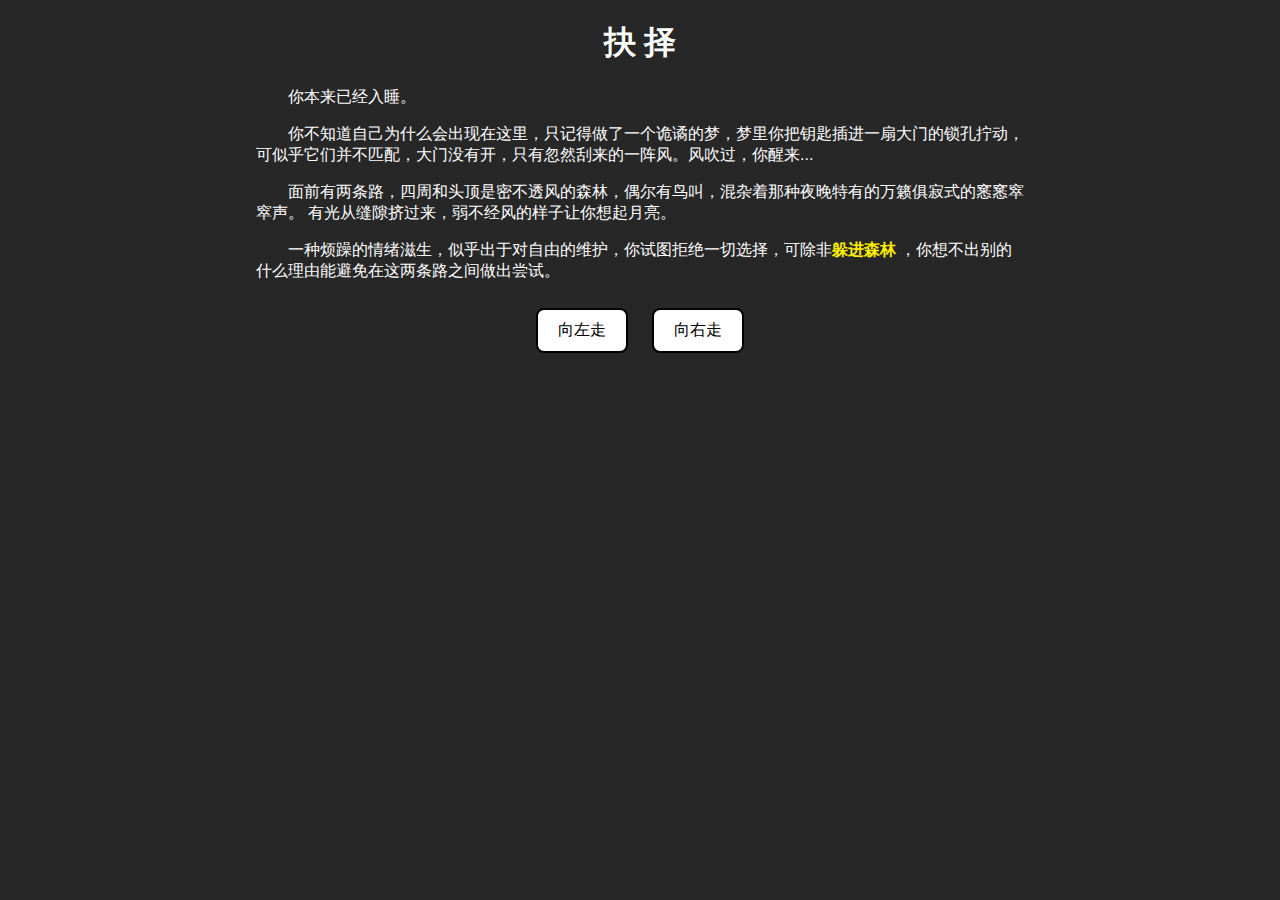
==== index.html @ dcb6bfc3 "Initial commit" ====
<!DOCTYPE html>
<html lang="en">
<head>
    <meta charset="UTF-8">
    <title>文字冒险游戏</title>
    <link rel="stylesheet" href="styles.css">
</head>
<body>
    <h1>抉 择</h1>
    <div id="game-description">
        <p>你本来已经入睡。</p>
        <p>
            你不知道自己为什么会出现在这里，只记得做了一个诡谲的梦，梦里你把钥匙插进一扇大门的锁孔拧动，
            可似乎它们并不匹配，大门没有开，只有忽然刮来的一阵风。风吹过，你醒来...</p>
        <p>
            面前有两条路，四周和头顶是密不透风的森林，偶尔有鸟叫，混杂着那种夜晚特有的万籁俱寂式的窸窸窣窣声。
            有光从缝隙挤过来，弱不经风的样子让你想起月亮。</p>
        <p>
            一种烦躁的情绪滋生，似乎出于对自由的维护，你试图拒绝一切选择，可除非<a href="forest.html">躲进森林</a>
            ，你想不出别的什么理由能避免在这两条路之间做出尝试。</p>
    </div>

    <div>
        <button id="choice1" onclick="makeChoice('left')">向左走</button>
        <button id="choice2" onclick="makeChoice('right')">向右走</button>
    </div>

    <script src="script.js"></script>
</body>
</html>
---- styles.css ----
body {
    font-family: Arial, sans-serif;
    background-color: #272727; /* 背景颜色为白色 */
    color: white; /* 文字颜色设置为白色 */
    text-align: center; /* 文本水平居中 */
    margin: 0;
    padding: 0;
}

#game-description {
    text-align: left; /* 文本左对齐 */
    text-indent: 2em; /* 首行缩进两个字符宽度 */
    width: 60%; /* 设置容器宽度，可根据需要调整 */
    margin-left: auto; 
    margin-right: auto;
    box-sizing: border-box; /* 确保边框和内边距包含在宽度内 */
}

button {
    margin: 10px; /* 设置按钮之间的外边距为10px */
    padding: 10px 20px; /* 设置按钮的内边距：上下10px，左右20px */
    font-size: 16px; /* 设置按钮文字大小为16px */
    cursor: pointer; /* 鼠标悬停时显示为手型指针，提示可点击 */
    border-radius: 8px; /* 添加圆角效果，半径为8px */
    border: 2px solid #000; /* 设置按钮边框为2px宽的实线，颜色为黑色 */
    background-color: #fff; /* 设置按钮背景颜色为白色 */
    color: #000; /* 设置按钮文字颜色为黑色 */
    transition: background-color 0.3s ease; /* 添加背景颜色变化的过渡效果 */
}

button:hover {
    background-color: #ddd; /* 鼠标悬停时，按钮背景颜色变为浅灰色 */
}

a {
    font-size: 16px; /* 设置按钮文字大小为16px */
    text-decoration: none;/* 去除修饰 */
    color: #ffee00; /* 设置按钮文字颜色为黑色 */
    font-weight: bold;/* 加粗文字 */
}
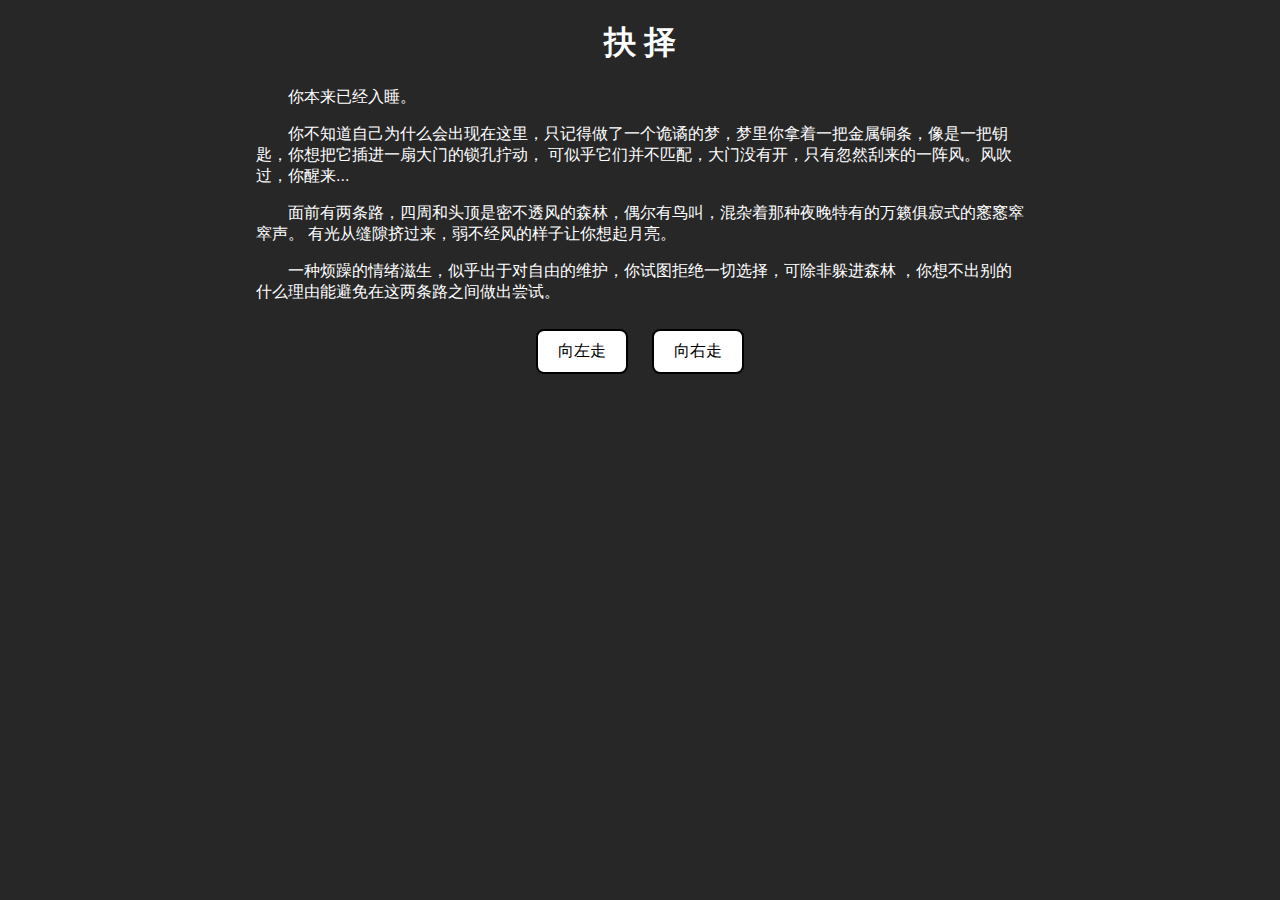
==== commit ae7f500b: "11" ====
--- a/index.html
+++ b/index.html
@@ -10,7 +10,7 @@
     <div id="game-description">
         <p>你本来已经入睡。</p>
         <p>
-            你不知道自己为什么会出现在这里，只记得做了一个诡谲的梦，梦里你把钥匙插进一扇大门的锁孔拧动，
+            你不知道自己为什么会出现在这里，只记得做了一个诡谲的梦，梦里你拿着一把金属铜条，像是一把钥匙，你想把它插进一扇大门的锁孔拧动，
             可似乎它们并不匹配，大门没有开，只有忽然刮来的一阵风。风吹过，你醒来...</p>
         <p>
             面前有两条路，四周和头顶是密不透风的森林，偶尔有鸟叫，混杂着那种夜晚特有的万籁俱寂式的窸窸窣窣声。
--- a/styles.css
+++ b/styles.css
@@ -34,7 +34,6 @@
 
 a {
     font-size: 16px; /* 设置按钮文字大小为16px */
-    text-decoration: none;/* 去除修饰 */
-    color: #ffee00; /* 设置按钮文字颜色为黑色 */
-    font-weight: bold;/* 加粗文字 */
+    text-decoration: none;
+    color: #ffffff; 
 }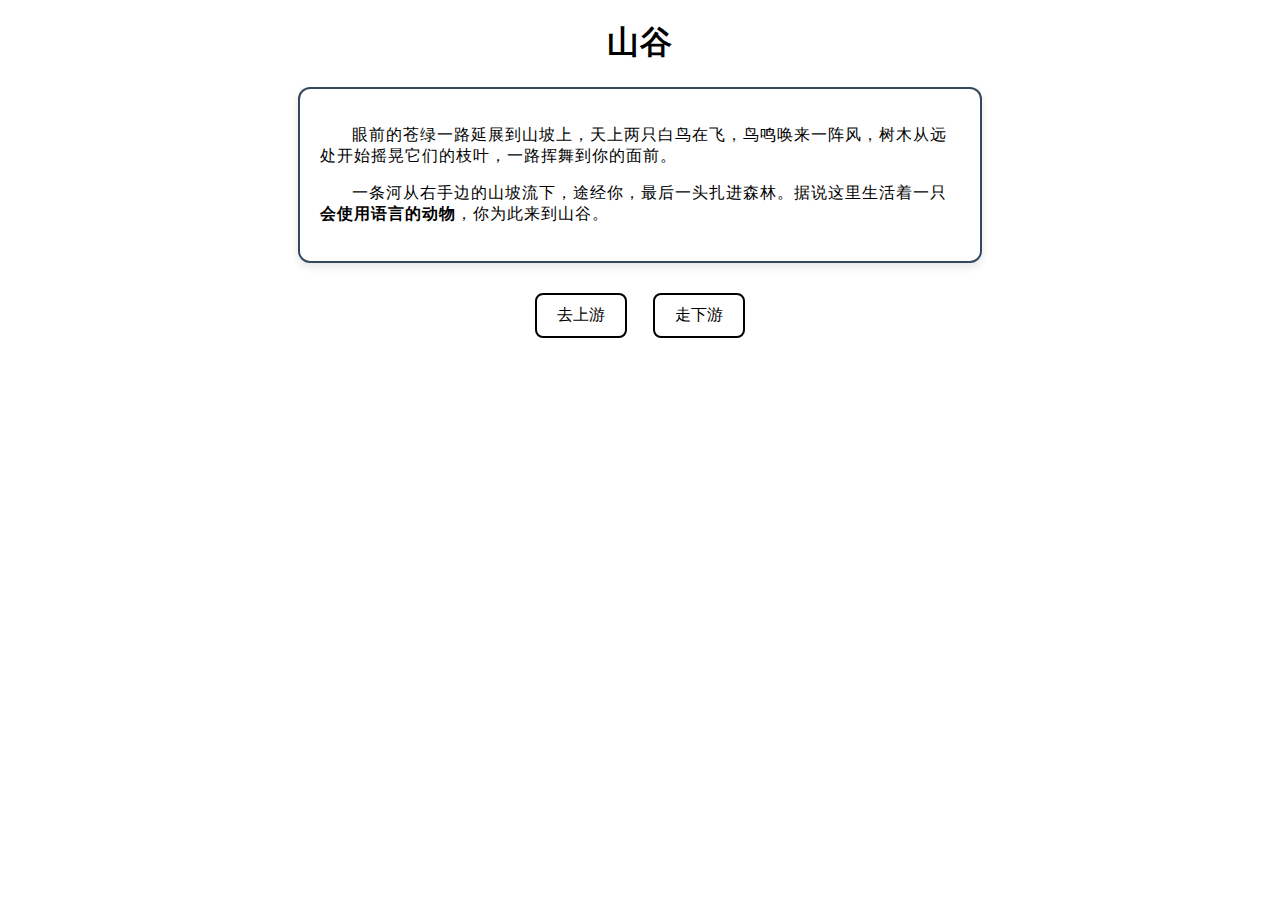
==== commit be816ddf: "2" ====
--- a/index.html
+++ b/index.html
@@ -1,30 +1,27 @@
 <!DOCTYPE html>
 <html lang="en">
+
 <head>
     <meta charset="UTF-8">
     <title>文字冒险游戏</title>
     <link rel="stylesheet" href="styles.css">
 </head>
+
 <body>
-    <h1>抉 择</h1>
-    <div id="game-description">
-        <p>你本来已经入睡。</p>
-        <p>
-            你不知道自己为什么会出现在这里，只记得做了一个诡谲的梦，梦里你拿着一把金属铜条，像是一把钥匙，你想把它插进一扇大门的锁孔拧动，
-            可似乎它们并不匹配，大门没有开，只有忽然刮来的一阵风。风吹过，你醒来...</p>
-        <p>
-            面前有两条路，四周和头顶是密不透风的森林，偶尔有鸟叫，混杂着那种夜晚特有的万籁俱寂式的窸窸窣窣声。
-            有光从缝隙挤过来，弱不经风的样子让你想起月亮。</p>
-        <p>
-            一种烦躁的情绪滋生，似乎出于对自由的维护，你试图拒绝一切选择，可除非<a href="forest.html">躲进森林</a>
-            ，你想不出别的什么理由能避免在这两条路之间做出尝试。</p>
+    <h1>山谷</h1>
+    <div class="cardIn">
+        <div id="game-description">
+            <p>眼前的苍绿一路延展到山坡上，天上两只白鸟在飞，鸟鸣唤来一阵风，树木从远处开始摇晃它们的枝叶，一路挥舞到你的面前。</p>
+            <p>一条河从右手边的山坡流下，途经你，最后一头扎进森林。据说这里生活着一只<b>会使用语言的动物</b>，你为此来到山谷。</p>
+        </div>
     </div>
 
     <div>
-        <button id="choice1" onclick="makeChoice('left')">向左走</button>
-        <button id="choice2" onclick="makeChoice('right')">向右走</button>
+        <button onclick="window.location.href='A_1.html'">去上游</button>
+        <button onclick="window.location.href='A_2.html'">走下游</button>
     </div>
 
     <script src="script.js"></script>
 </body>
+
 </html>--- a/styles.css
+++ b/styles.css
@@ -1,20 +1,44 @@
 body {
+    width: 100%;
     font-family: Arial, sans-serif;
-    background-color: #272727; /* 背景颜色为白色 */
-    color: white; /* 文字颜色设置为白色 */
+    background-color: #ffffff; /* 背景颜色为白色 */
+    color: rgb(0, 0, 0); /* 文字颜色设置为黑色 */
     text-align: center; /* 文本水平居中 */
     margin: 0;
     padding: 0;
+    letter-spacing: 1px; /* 设置字间距为1像素 */
 }
 
 #game-description {
-    text-align: left; /* 文本左对齐 */
-    text-indent: 2em; /* 首行缩进两个字符宽度 */
-    width: 60%; /* 设置容器宽度，可根据需要调整 */
-    margin-left: auto; 
-    margin-right: auto;
-    box-sizing: border-box; /* 确保边框和内边距包含在宽度内 */
+    text-align: left;
+    border: 2px solid #35495e; /* 定义边框宽度、样式和颜色 */
+    border-radius: 12px; /* 定义边框圆角 */
+    margin: 20px auto; /* 可选：添加外边距，使卡片居中 */
+    padding: 20px; /* 可选：添加内边距，使内容与边框之间有间隔 */
+    width: 50%; /* 可选：设置卡片宽度 */
+    box-shadow: 0 4px 8px rgba(0, 0, 0, 0.1); /* 可选：添加阴影效果 */
+    text-indent: 2em; /* 首行缩进两个字符 */
 }
+
+
+#letter {
+    width: 30%; /* 设置信件的宽度 */
+    margin: 40px auto; /* 上下外边距为50px，左右外边距自动，使信件居中显示 */
+    padding: 20px; /* 设置内边距 */
+    background-color: #f8f8f8; /* 设置背景颜色为浅灰色，模拟纸张的颜色 */
+    border: 1px solid #ccc; /* 设置边框为1px的浅灰色实线，增加信件的立体感 */
+    border-radius: 10px; /* 设置圆角边框，使信件看起来更柔和 */
+    box-shadow: 0 4px 8px rgba(0, 0, 0, 0.1); /* 添加阴影效果，增强立体感 */
+    font-family: cursive; /* 使用通用的手写体字体 */
+    line-height: 1.6; /* 设置行高为1.6，使文字间距更舒适 */
+    text-align: left; /* 设置文字对齐方式为两端对齐 */
+}
+
+.blur-text {
+    filter: blur(3px); /* 添加模糊效果，数值越大模糊越明显 */
+    text-shadow: 0 0 2px rgba(0, 0, 0, 0.5); /* 添加阴影以增强模糊效果 */
+}
+
 
 button {
     margin: 10px; /* 设置按钮之间的外边距为10px */
@@ -35,5 +59,41 @@
 a {
     font-size: 16px; /* 设置按钮文字大小为16px */
     text-decoration: none;
-    color: #ffffff; 
+    color: #000000; 
+}
+
+
+
+
+.cardIn {
+    -webkit-animation: 1s forwards;
+    animation: 1s forwards;
+    -webkit-animation-name: cardIn;
+    animation-name: cardIn;
+}
+
+@-webkit-keyframes cardIn {
+    0% {
+        -webkit-transform: translate3d(0, 300px, 0) rotate(15deg);
+        transform: translate3d(0, 300px, 0) rotate(15deg);
+        opacity: 0;
+    }
+    to {
+        -webkit-transform: none;
+        transform: none;
+        opacity: 1;
+    }
+}
+
+@keyframes cardIn {
+    0% {
+        -webkit-transform: translate3d(0, 300px, 0) rotate(15deg);
+        transform: translate3d(0, 300px, 0) rotate(15deg);
+        opacity: 0;
+    }
+    to {
+        -webkit-transform: none;
+        transform: none;
+        opacity: 1;
+    }
 }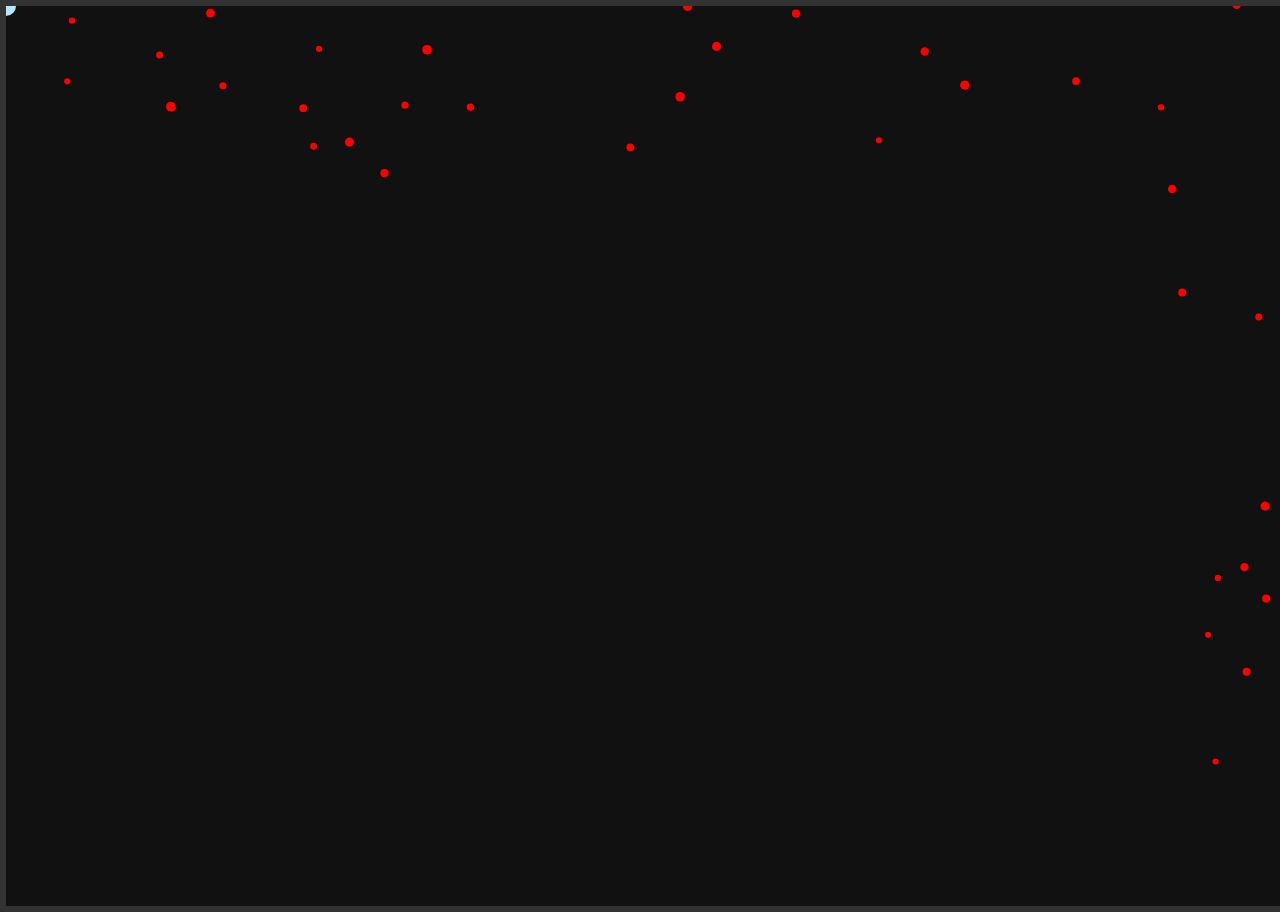
==== commit 5fa03f93: "1" ====
--- a/index.html
+++ b/index.html
@@ -1,27 +1,13 @@
 <!DOCTYPE html>
 <html lang="en">
-
 <head>
     <meta charset="UTF-8">
-    <title>文字冒险游戏</title>
-    <link rel="stylesheet" href="styles.css">
+    <title>星</title>
+    <link rel="stylesheet" href="styles.css?v=1.0">
 </head>
-
 <body>
-    <h1>山谷</h1>
-    <div class="cardIn">
-        <div id="game-description">
-            <p>眼前的苍绿一路延展到山坡上，天上两只白鸟在飞，鸟鸣唤来一阵风，树木从远处开始摇晃它们的枝叶，一路挥舞到你的面前。</p>
-            <p>一条河从右手边的山坡流下，途经你，最后一头扎进森林。据说这里生活着一只<b>会使用语言的动物</b>，你为此来到山谷。</p>
-        </div>
-    </div>
-
-    <div>
-        <button onclick="window.location.href='A_1.html'">去上游</button>
-        <button onclick="window.location.href='A_2.html'">走下游</button>
-    </div>
-
-    <script src="script.js"></script>
+    <canvas id="world"></canvas>
+    <button id="restartButton" style="display: none;">重新开始</button>
+    <script type="module" src="game.js"></script>
 </body>
-
 </html>--- a/styles.css
+++ b/styles.css
@@ -1,99 +1,40 @@
-body {
-    width: 100%;
-    font-family: Arial, sans-serif;
-    background-color: #ffffff; /* 背景颜色为白色 */
-    color: rgb(0, 0, 0); /* 文字颜色设置为黑色 */
-    text-align: center; /* 文本水平居中 */
+body, html {
     margin: 0;
     padding: 0;
-    letter-spacing: 1px; /* 设置字间距为1像素 */
+    width: 100vw;
+    height: 100vh;
+    background-color: #000;
+    color: #fff;
+    font-family: Arial, sans-serif;
+    overflow: hidden; /* 防止滚动条出现 */
 }
 
-#game-description {
-    text-align: left;
-    border: 2px solid #35495e; /* 定义边框宽度、样式和颜色 */
-    border-radius: 12px; /* 定义边框圆角 */
-    margin: 20px auto; /* 可选：添加外边距，使卡片居中 */
-    padding: 20px; /* 可选：添加内边距，使内容与边框之间有间隔 */
-    width: 50%; /* 可选：设置卡片宽度 */
-    box-shadow: 0 4px 8px rgba(0, 0, 0, 0.1); /* 可选：添加阴影效果 */
-    text-indent: 2em; /* 首行缩进两个字符 */
+canvas {
+    display: block;
+    cursor: none; /* 隐藏鼠标光标 */
+    position: absolute; /* 绝对定位 */
+    left: 0; /* 左对齐 */
+    top: 0; /* 顶部对齐 */
+    width: 100vw; /* 宽度为视口宽度 */
+    height: 100vh; /* 高度为视口高度 */
+    border: 6px solid #333; /* 添加边框 */
+    border-radius: 0; /* 无圆角 */
+    background-color: #111; /* 背景颜色 */
+    cursor: none;
 }
 
-
-#letter {
-    width: 30%; /* 设置信件的宽度 */
-    margin: 40px auto; /* 上下外边距为50px，左右外边距自动，使信件居中显示 */
-    padding: 20px; /* 设置内边距 */
-    background-color: #f8f8f8; /* 设置背景颜色为浅灰色，模拟纸张的颜色 */
-    border: 1px solid #ccc; /* 设置边框为1px的浅灰色实线，增加信件的立体感 */
-    border-radius: 10px; /* 设置圆角边框，使信件看起来更柔和 */
-    box-shadow: 0 4px 8px rgba(0, 0, 0, 0.1); /* 添加阴影效果，增强立体感 */
-    font-family: cursive; /* 使用通用的手写体字体 */
-    line-height: 1.6; /* 设置行高为1.6，使文字间距更舒适 */
-    text-align: left; /* 设置文字对齐方式为两端对齐 */
-}
-
-.blur-text {
-    filter: blur(3px); /* 添加模糊效果，数值越大模糊越明显 */
-    text-shadow: 0 0 2px rgba(0, 0, 0, 0.5); /* 添加阴影以增强模糊效果 */
-}
-
-
-button {
-    margin: 10px; /* 设置按钮之间的外边距为10px */
-    padding: 10px 20px; /* 设置按钮的内边距：上下10px，左右20px */
-    font-size: 16px; /* 设置按钮文字大小为16px */
-    cursor: pointer; /* 鼠标悬停时显示为手型指针，提示可点击 */
-    border-radius: 8px; /* 添加圆角效果，半径为8px */
-    border: 2px solid #000; /* 设置按钮边框为2px宽的实线，颜色为黑色 */
-    background-color: #fff; /* 设置按钮背景颜色为白色 */
-    color: #000; /* 设置按钮文字颜色为黑色 */
-    transition: background-color 0.3s ease; /* 添加背景颜色变化的过渡效果 */
-}
-
-button:hover {
-    background-color: #ddd; /* 鼠标悬停时，按钮背景颜色变为浅灰色 */
-}
-
-a {
-    font-size: 16px; /* 设置按钮文字大小为16px */
-    text-decoration: none;
-    color: #000000; 
-}
-
-
-
-
-.cardIn {
-    -webkit-animation: 1s forwards;
-    animation: 1s forwards;
-    -webkit-animation-name: cardIn;
-    animation-name: cardIn;
-}
-
-@-webkit-keyframes cardIn {
-    0% {
-        -webkit-transform: translate3d(0, 300px, 0) rotate(15deg);
-        transform: translate3d(0, 300px, 0) rotate(15deg);
-        opacity: 0;
-    }
-    to {
-        -webkit-transform: none;
-        transform: none;
-        opacity: 1;
-    }
-}
-
-@keyframes cardIn {
-    0% {
-        -webkit-transform: translate3d(0, 300px, 0) rotate(15deg);
-        transform: translate3d(0, 300px, 0) rotate(15deg);
-        opacity: 0;
-    }
-    to {
-        -webkit-transform: none;
-        transform: none;
-        opacity: 1;
-    }
+#restartButton {
+    position: fixed; /* 固定在视口上 */
+    top: 50%; /* 垂直居中 */
+    left: 50%; /* 水平居中 */
+    transform: translate(-50%, -50%); /* 精确居中 */
+    display: none; /* 默认隐藏 */
+    padding: 10px 20px; /* 按钮内边距 */
+    font-size: 16px; /* 字体大小 */
+    cursor: pointer; /* 鼠标悬停时的光标样式 */
+    background-color: #4CAF50; /* 背景颜色 */
+    color: white; /* 文字颜色 */
+    border: none; /* 无边框 */
+    border-radius: 5px; /* 圆角 */
+    z-index: 1000; /* 确保按钮在 canvas 之上 */
 }